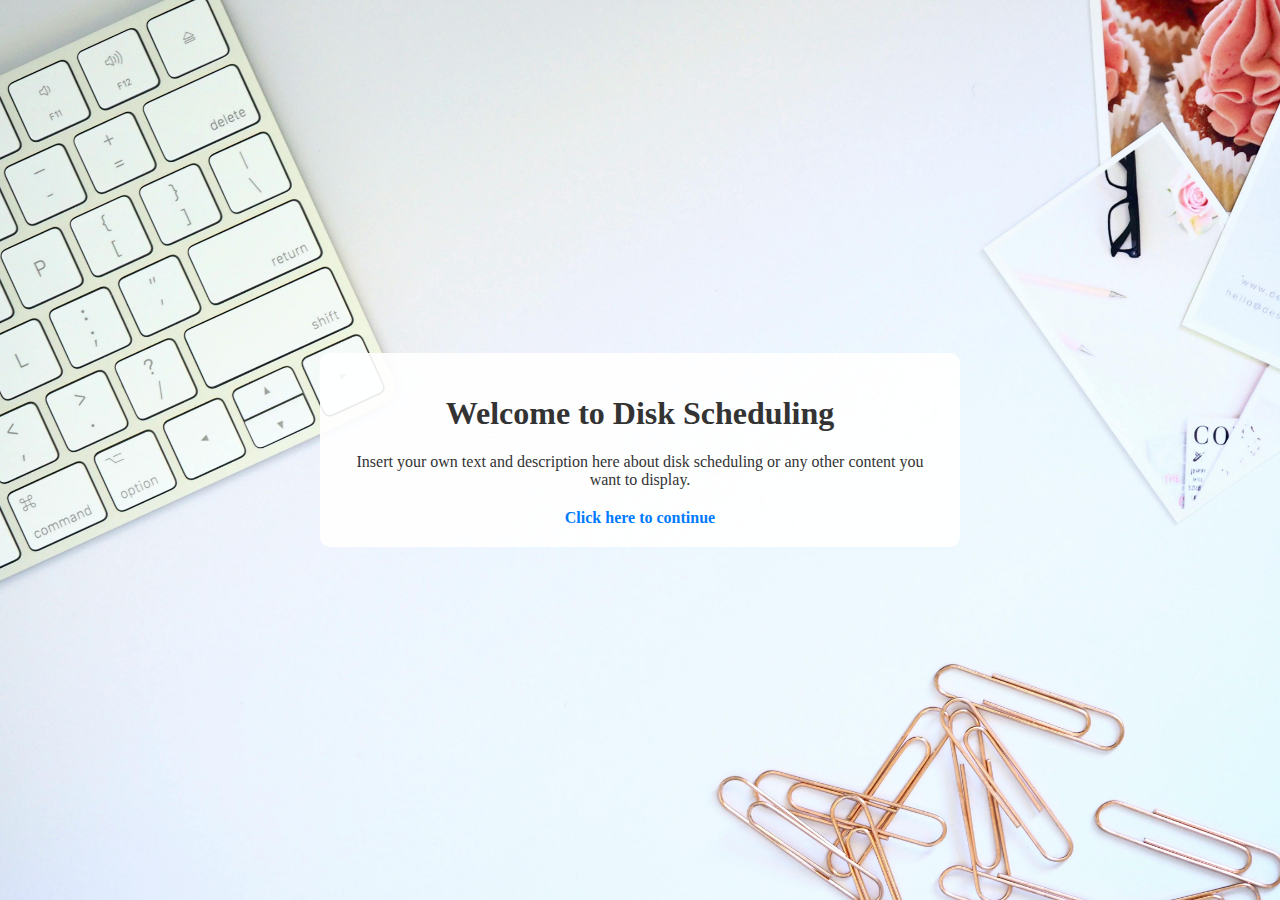
==== index.html @ 680fd5d8 "first-commit" ====
<!DOCTYPE html>
<html lang="en">
<head>
    <meta charset="UTF-8">
    <meta name="viewport" content="width=device-width, initial-scale=1.0">
    <title>Welcome to Disk Scheduling</title>
    <style>
        body {
            margin: 0;
            padding: 0;
            background-image: url('os.jpg'); /* Replace with your background image path */
            background-size: cover;
            background-position: center;
            height: 100vh; /* Full viewport height */
            display: flex;
            justify-content: center;
            align-items: center;
            text-align: center;
        }

        .content {
            background-color: rgba(255, 255, 255, 0.9); /* Slight opacity for readability */
            padding: 20px;
            border-radius: 10px;
            max-width: 600px;
            margin: 0 auto;
        }

        h1, p {
            color: #333;
        }

        a {
            display: block;
            margin-top: 20px;
            color: #007BFF;
            text-decoration: none;
            font-weight: bold;
        }

        a:hover {
            text-decoration: underline;
        }
    </style>
</head>
<body>
    <div class="content">
        <h1>Welcome to Disk Scheduling</h1>
        <p>
            Insert your own text and description here about disk scheduling or any other content you want to display.
        </p>
        <a href="calculation.html">Click here to continue</a>
    </div>
</body>
</html>
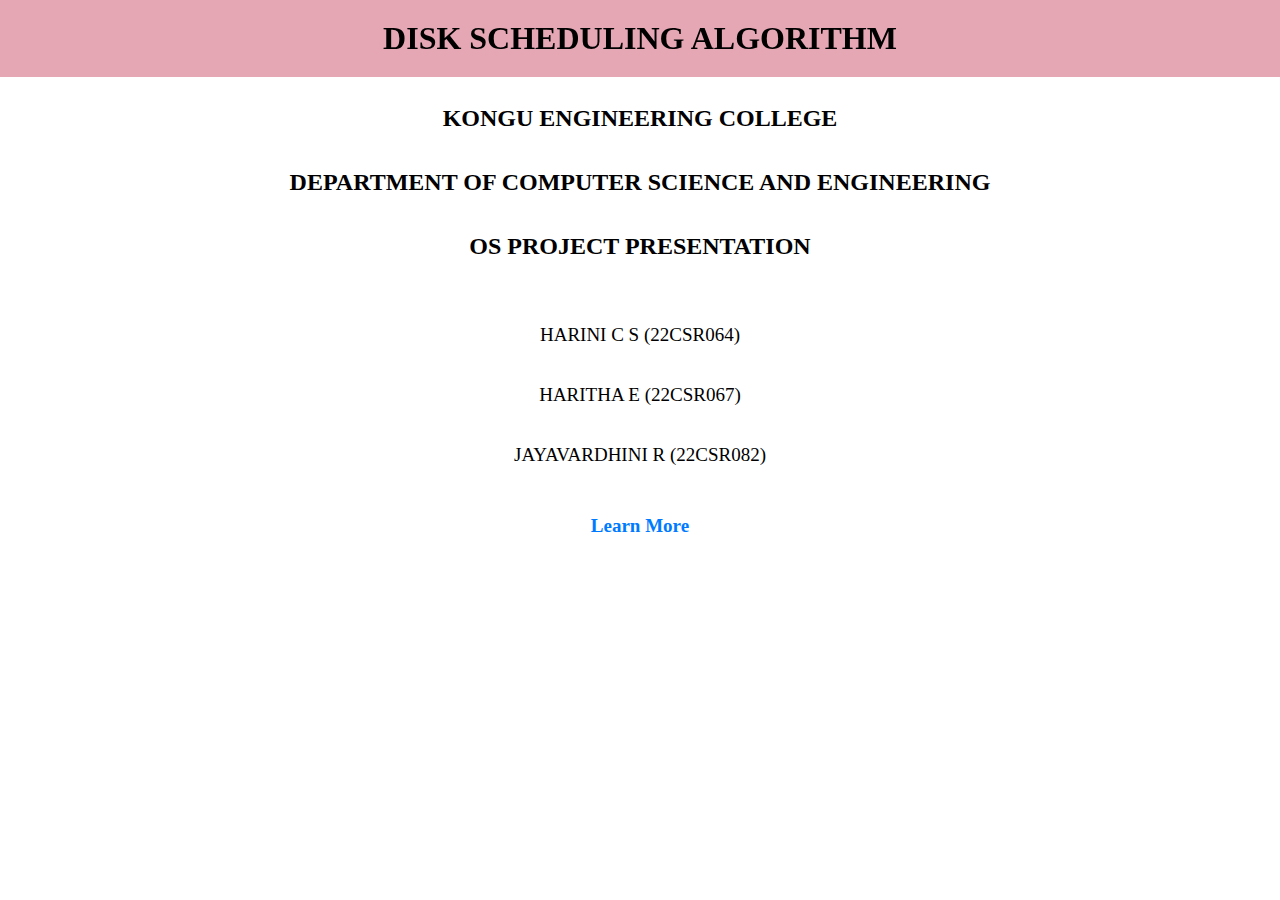
==== commit 23ac6af9: "HDD" ====
--- a/index.html
+++ b/index.html
@@ -3,31 +3,64 @@
 <head>
     <meta charset="UTF-8">
     <meta name="viewport" content="width=device-width, initial-scale=1.0">
-    <title>Welcome to Disk Scheduling</title>
+    <title>Disk Scheduling Introduction</title>
     <style>
         body {
             margin: 0;
             padding: 0;
-            background-image: url('os.jpg'); /* Replace with your background image path */
+            background-image: url('https://slidescorner.com/wp-content/uploads/2024/02/Aesthetic-Pastel-Cute-PowerPoint-Background-Organic-Shapes-Stars-by-SlidesCorner.com_.jpg'); /* Replace with your background image path */
             background-size: cover;
             background-position: center;
+            background-repeat: no-repeat;
             height: 100vh; /* Full viewport height */
             display: flex;
-            justify-content: center;
+            flex-direction: column;
+            justify-content: flex-start;
             align-items: center;
             text-align: center;
         }
 
-        .content {
-            background-color: rgba(255, 255, 255, 0.9); /* Slight opacity for readability */
+        .navbar {
+            width: 100%;
+            background-color:  rgba(227, 157, 173, 0.9);
+            padding: 10px 0;
+            position: fixed;
+            top: 0;
+            left: 0;
+            text-align: center;
+            z-index: 1000;
+        }
+
+        .navbar h2 {
+            margin: 0;
+            color: black;
+            font-weight: bolder;
+            font-size: 2em;
+            padding:10px
+        }
+
+        .background-text {
+            width: 100%;
+            text-align: center;
+            font-size: 1.5em;
+            color: rgb(0, 0, 0);
+            margin-top: 100px; /* To create space below the fixed navbar */
+        }
+
+        h3 {
+            margin: 5px 0;
+            font-size: 1em; /* Smaller font size for college details */
+        }
+
+        .team-members {
+            background-color: rgba(255, 255, 255, 0.5); /* Slight opacity for readability */
             padding: 20px;
             border-radius: 10px;
-            max-width: 600px;
-            margin: 0 auto;
-        }
-
-        h1, p {
-            color: #333;
+            display: flex;
+            flex-direction: column;
+            align-items: center;
+            margin-top: 20px;
+            font-size: 19px;
         }
 
         a {
@@ -36,6 +69,10 @@
             color: #007BFF;
             text-decoration: none;
             font-weight: bold;
+            font-size: 1em;
+            background-color: rgba(255, 255, 255, 0.8);
+            padding: 10px 20px;
+            border-radius: 10px;
         }
 
         a:hover {
@@ -44,12 +81,19 @@
     </style>
 </head>
 <body>
-    <div class="content">
-        <h1>Welcome to Disk Scheduling</h1>
-        <p>
-            Insert your own text and description here about disk scheduling or any other content you want to display.
-        </p>
-        <a href="calculation.html">Click here to continue</a>
+    <div class="navbar">
+        <h2><strong>DISK SCHEDULING ALGORITHM</strong></h2>
+    </div>
+    <div class="background-text">
+        <h3>KONGU ENGINEERING COLLEGE</h3><br>
+        <h3>DEPARTMENT OF COMPUTER SCIENCE AND ENGINEERING</h3><br> 
+        <h3>OS PROJECT PRESENTATION</h3>
+    </div>
+    <div class="team-members">
+        <p>HARINI C S (22CSR064)</p>
+        <p>HARITHA E (22CSR067)</p>
+        <p>JAYAVARDHINI R (22CSR082)</p>
+        <a href="disk_scheduling.html">Learn More</a>
     </div>
 </body>
 </html>
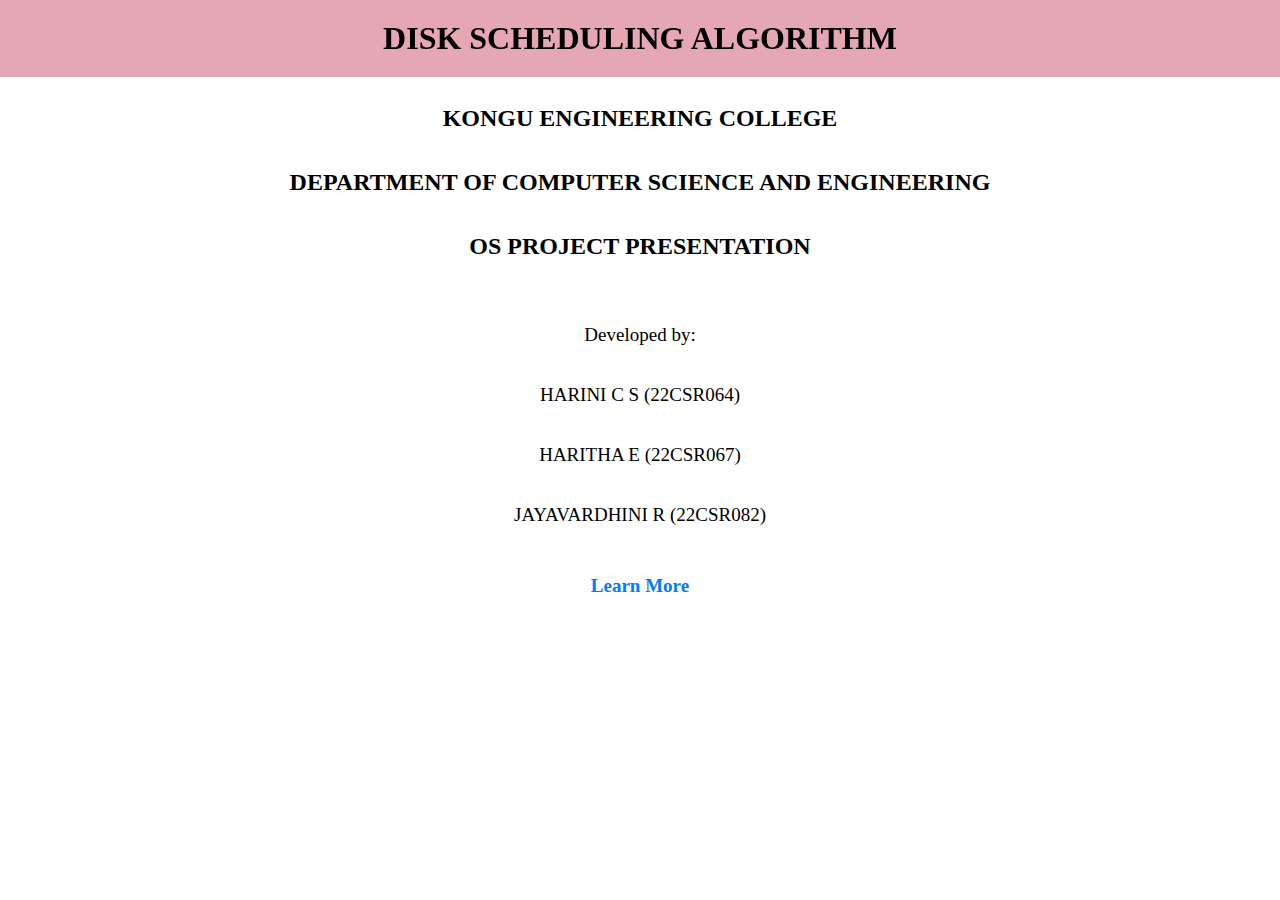
==== commit adcaf4c6: "HDD" ====
--- a/index.html
+++ b/index.html
@@ -90,6 +90,7 @@
         <h3>OS PROJECT PRESENTATION</h3>
     </div>
     <div class="team-members">
+        <p>Developed by:</p>
         <p>HARINI C S (22CSR064)</p>
         <p>HARITHA E (22CSR067)</p>
         <p>JAYAVARDHINI R (22CSR082)</p>
